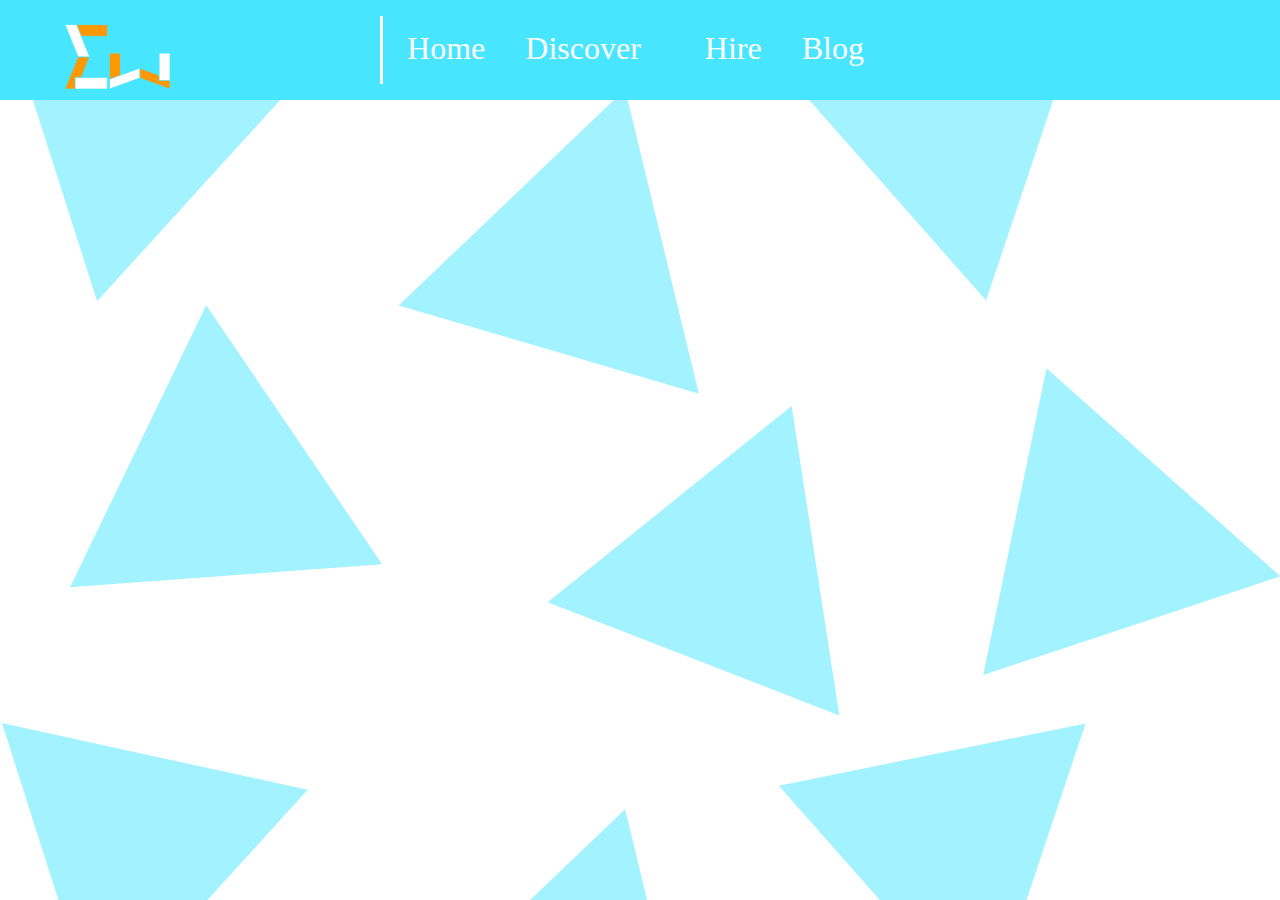
==== Portfolio Website/hire.html @ 338588e2 "adding hire page" ====
<!DOCTYPE html>
<html lang="en">
  <head>
    <!-- Required meta tags -->
    <meta charset="utf-8">
    <meta name="viewport" content="width=device-width, initial-scale=1, shrink-to-fit=no">
	<title>Evan's Portfolio</title>

	<!-- web icon -->
	<link rel="icon" href="web-icon.svg" type="image/svg+xml">
	<!-- default favicon -->
	<link rel="shortcut icon" href="web-icon.svg" type="image/svg+xml">
	<!-- for apple mobile devices -->
	<link rel="apple-touch-icon-precomposed" href="web-icon.svg" type="image/svg+xml" sizes="152x152">
	<link rel="apple-touch-icon-precomposed" href="web-icon.svg" type="image/svg+xml" sizes="120x120">

    <!-- Bootstrap CSS -->
    <link rel="stylesheet" href="https://stackpath.bootstrapcdn.com/bootstrap/4.4.1/css/bootstrap.min.css" integrity="sha384-Vkoo8x4CGsO3+Hhxv8T/Q5PaXtkKtu6ug5TOeNV6gBiFeWPGFN9MuhOf23Q9Ifjh" crossorigin="anonymous">
	<link rel="stylesheet" href="portfolio.css" type="text/css">

	<link rel="stylesheet" href="https://fonts.googleapis.com/css?family=Tangerine">
	<link href="tablet.css" rel="stylesheet" type="text/css">
  </head>



  <body class="">
<!--	  GLOBAL-->
	<div class="nav-bar d-flex p-3" style="position: relative;">
		<a href="home.html">
			<div class="webNav pl-4 nav-link" style="width: 100%;">
				<img src="ew.svg" style="width: 40%; position: relative;" class="pl-4">
			</div>
		</a>
		
		<div class="nav-line webNav" style="width: .25%; height: 100%; background-color: white;"></div>
		
		<a href="home.html" style="text-decoration: none">
			<div class="webNav pl-4 nav-link" style="width: 100%;">
				<p style="color: white; position: relative; font-size: xx-large;">Home</p>
			</div>
	  	</a>
		
		<a href="index.html" style="text-decoration: none">
			<div class="webNav pl-4 nav-link" style="width: 100%;">
				<p style="color: white; position: relative; font-size: xx-large;">Discover</p>
			</div>
	  	</a>
		
		<a href="index.html" style="text-decoration: none">
			<div class="webNav pl-4 nav-link" style="width: 50%;">
				<p class="pl-4" style="color: white; position: relative; font-size: xx-large;">Hire</p>
			</div>
	  	</a>
		
		<a href="home.html" style="text-decoration: none">
			<div class="webNav pl-4 nav-link" style="width: 50%;">
				<p style="color: white; position: relative; font-size: xx-large;">Blog</p>
			</div>
	  	</a>
		
		<!--	  Phones-->
	  
		<div id="mySidenav" class="sidenav">
		  <a href="javascript:void(0)" class="closebtn" onclick="closeNav()">&times;</a>
		  <a href="#">Home</a>
		  <a href="#">Discover</a>
		  <a href="#">Hire</a>
		  <a href="#">Blog</a>
		</div>
		
		<div id="main">
		  <span style="font-size:30px;cursor:pointer" onclick="openNav()">&#9776; </span>
		</div>
		
		<img src="ew.svg" class="phoneLogo">

	  </div>	  
	  <!-- Optional JavaScript -->
    <!-- jQuery first, then Popper.js, then Bootstrap JS -->
    <script src="https://code.jquery.com/jquery-3.4.1.slim.min.js" integrity="sha384-J6qa4849blE2+poT4WnyKhv5vZF5SrPo0iEjwBvKU7imGFAV0wwj1yYfoRSJoZ+n" crossorigin="anonymous"></script>
    <script src="https://cdn.jsdelivr.net/npm/popper.js@1.16.0/dist/umd/popper.min.js" integrity="sha384-Q6E9RHvbIyZFJoft+2mJbHaEWldlvI9IOYy5n3zV9zzTtmI3UksdQRVvoxMfooAo" crossorigin="anonymous"></script>
	<script src="https://stackpath.bootstrapcdn.com/bootstrap/4.4.1/js/bootstrap.min.js" integrity="sha384-wfSDF2E50Y2D1uUdj0O3uMBJnjuUD4Ih7YwaYd1iqfktj0Uod8GCExl3Og8ifwB6" crossorigin="anonymous"></script>
	
	<script src="portfolio.js"></script>

  </body>
</html>
---- Portfolio Website/portfolio.css ----
/*
@import url("phone.css");
@import url("tablet.css");
*/

/* Global | Desktop View */

BODY{
    background-image: url("background.svg");
    background-repeat: repeat-y;
    background-size: 100% auto;
}
p{
    font-family: 'Tangerine', serif;
    font-size: 20px;
}

/*
.intro{
    position: absolute;
    top: 0px;
    left: 0px;
    width: 100%;
    height: 4000px;
    background-color: white;
    animation-name: intro;
    animation-duration: 4s;
    animation-delay: 5s;
    animation-iteration-count: 1;
    -webkit-animation-timing-function:linear;
    -webkit-animation-fill-mode: forwards;
}
*/

@keyframes intro {
    from {top: 0px;}
    to {left:-100%; top:0px;}
  }

.skillBox{
    width: 100%;
    height: 100px;
}
.languagesSection{
    width: 50%;
}

.skillBar{
    height: 30px;
    width: 40%;
    border-style: solid;
    border-color: #48E5FF;}

.circle1{
    width: 5%;
    height: 150%;
    border-radius: 50%;
    border-style: solid;
    border-color: #48E5FF;
    background-color: white;
}

.skillImg{
    width: 50%;
}

.resumeBox{
	position: relative;
    border-bottom: 1px solid #dbdbdb;}

.circle {
    width: 100%;
    position: relative;
    border-radius: 50%;
    overflow: hidden;
    text-align: center;
  }
  .resumeContainer{
      width: 80%;
      height: 3000px;
      background-color: white;
  }
  
  .circle:before {
    display: block;
    content: "";
    width: 100%;
    padding-top: 100%;
    
  }
  
  .circle>img {
    position: absolute;
    height: 100%;
    left: 50%;
    transform: translateX( -50%);
    top: 0;
    right: 0;
    margin: 0 auto;
    bottom: 0;
    opacity: 0;
    transition: opacity .4s;
  }
  
  .circle>img.tallAndNarrow {
    width: 100%;
    top: 50%;
    transform: translateX(0) translateY( -50%);
    left: 0;
    height: auto;
  }
  
  .circle>img.loaded {
    opacity: 1;
  }

.headshotContainer {
    width: 100%;
}

.bioContainer{
    display: inline-block;
    width: 250px;
    height: auto;
    background-color: white;
    border-radius: 10%;
    position: fixed;
    box-shadow: 5px 10px 8px 10px #888888;

}

.bioBuffer{
    width: 300px;
    height: 100%;
    background-color: transparent;
}

.imageLinks{
    height: 70px; 
    border-radius: 10%;
    
}

/* .bioImageContainer{
    width: 200px;
    height: 200px;
    position: relative;
    overflow: hidden;
    border-radius: 50%;
} */

.headshotContainer{
}

.bioTextContainer {
}

.bioText{
    font-size: 25px;
    font-weight: bold;
}

p {
    font-weight: 100;
    font-family: "optima";
}

.portfolioTag{
    position: absolute;
    top:120%;
    width: 40%;
    height: 62px;
    background:#ffe9a6;
    border-radius: 10px 10px 0 0;
    text-align: center;
    color: red;
    font-size: xx-large;
    font-weight: bold;
}

.storyContainer{
    width: 96%;
    height: 1200px;
    position: relative;
}

.projectCard1{
    font-family: sans-serif;
    width: 560px;
    height: 80%;
    top: 240px;
    left: 400px;
    transform: translate(-50%, -50%);
    position: absolute;
    background-image: url("smallwhitelogo.png");
    background-size: 300px;

}

.projectCard2{
    font-family: sans-serif;
    width: 560px;
    height: 80%;
    top: 240px;
    left: 400px;
    position: absolute;
    transform: translate(-50%, -50%);
    background-image: url("IS_Final_Project_ERD.jpeg");
    background-size: cover;

}

.projectCard3{
    font-family: sans-serif;
    width: 560px;
    height: 80%;
    top: 240px;
    left: 400px;
    position: relative;
    transform: translate(-50%, -50%);
    background-image: url("movieTheaterGUI.png");
    background-size: cover;

}

.projectCard4{
    font-family: sans-serif;
    width: 600px;
    height: 80%;
    top: 240px;
    left: 400px;
    position: absolute;
    transform: translate(-50%, -50%);
    background-image: url("domusFull.png");
    background-size: cover;
}

.overlay {
    position: absolute;
    top: 0px;
    left: 0px;
    bottom: 0;
    right: 0;
    height: 100%;
    width: 100%;
    transition: .5s ease;
opacity: 0;
text-align: center;
}

.transparentBackground{
    position: absolute;
    top: 0;
    left: 0;
    bottom: 0;
    right: 0;
    height: 100%;
    width: 100%;
    transition: .5s ease;
    opacity: 0;
    background-color: white;
}
  
.projectCard1:hover .transparentBackground{
    opacity: 1;
}

.projectCard1:hover .overlay{
    opacity: 1;
}

.projectCard1:hover .projectImage {
    opacity: .3;
}

.projectCard2:hover .transparentBackground{
    opacity: 1;
}

.projectCard2:hover .overlay{
    opacity: 1;
}

.projectCard2:hover .projectImage {
    opacity: .3;
}

.projectCard3:hover .transparentBackground{
    opacity: 1;
}

.projectCard3:hover .overlay{
    opacity: 1;
}

.projectCard3:hover .projectImage {
    opacity: .3;
}

.projectCard4:hover .transparentBackground{
    opacity: 1;
}

.projectCard4:hover .overlay{
    opacity: 1;
}

.projectCard4:hover .projectImage {
    opacity: .3;
}

.cardFrontContainer {
    height: 500px;
}

#rec1 {
    animation: rec1 3s 1;
    border-radius:5px;
    -webkit-border-radius:5px;
    animation-timing-function: linear;
    
}

@keyframes rec1{
    /* 0%{left:200px; top:200px; transform: rotate(1deg)} */
    /* 25%{transform: rotate(-360deg)} */
    /* 50%{transform: rotate(-40deg)}
    75%{transform: rotate(-80deg)}
    100%{transform: rotate(-160deg)} */
}

.businessCardFrontContainer {
    width:100%;
    height: 380px;
    background-color: red;
    position: relative;
}

.diagonalWhiteSq {
    width:20%;
    height:60%;
    background-color: white;
}

.verticalWhiteSq {
    width:3%;
    height:60%;
    background-color: white;
}

.horizontalWhiteSq {
    width:20%;
    height:6%;
    background-color: white;
}

#square1 {
    position: absolute;
    left: 40%;
    top: 40%;

    animation: sq1 3s 1;
    animation-timing-function: linear;
    animation-fill-mode: forwards;
    
}

@keyframes sq1{
    /* 0%{left:40%; transform: rotate(50deg)} */
    from {left: 40%;}
    to {left: 30%; top: 65%;transform: rotate(-90deg)}
    /* 25%{transform: rotate(-360deg)} */
    /* 50%{transform: rotate(-40deg)}
    75%{transform: rotate(-80deg)}*/
    /* 100%{transform: rotate(-180deg)} */
}


#square2 {
    position: absolute;
    left: 60%;
    top: 40%;
}

#square3 {
    position: absolute;
    left: 40%;
    top: 40%;
}

#square4 {
    position: absolute;
    left: 30%;
    top: 20%;

    /* -webkit-clip-path: polygon(488.2,22.6 504,8 635.2,134 619.4,148.6); */
    clip-path: polygon(100% 0%, 100% 17%, 0% 100%, 0% 83%);
}
#square5 {
    position: absolute;
    left: 50%;
    top: 20%;
    clip-path: polygon(0 17%, 0% 0%, 100% 83%, 100% 100%);

}

.iuTri{
		width: 10%;
		height: auto;
	}

.nav-bar{
	width: 100%;
	height: 100px;
	background-color: #48E5FF;
	
	
}
.sidenav {
  visibility: hidden;

}

.sidenav .closebtn {
	visibility: hidden;
}

#main {
	visibility: hidden;
}


#carouselExampleIndicators{
	width: 800px;
	position: relative;
}

.carousel-inner{
	position: relative;

}

.carousel-item{
	height: 500px;
	overflow: hidden;
	width: 100%;

}

.phoneLogo{
	visibility: hidden; 
}




/* Phone */
@media (max-width: 576px){
	
	.phoneLogo{
	visibility: visible; 
	height: 100%;
  	width: 100px;
	position: absolute;
	left: 45%;
	bottom: 5%;
}
	.skillImg{
		width: 100%;
	}
	
	.resumeContainer{
		width: 100%;
	}
	.bioContainer {
		display: none;
	}

	.circle{
		display: none;
	}
	.bioTextContainer{
		display: none;
	}
	.contactContainer{
		display: none;
	}
	.imageLinks{
		display: none;
	}
	.body {
		background: none;
	}
	.headshotContainer {
		background: none;
	}
	.bioBuffer{
		display: none;
	}
	.iuTri{
		width: 5%;
		height: 5px;
	}
	
	.webNav{
		display: none;
	}
	
	.nav-bar{
		display: none;
	}
	
	/*	Navigation*/
	body {
  font-family: "Lato", sans-serif;
}

.sidenav {
	visibility: visible;
  height: 100%;
  width: 0;
  position: fixed;
  z-index: 1;
  top: 0;
  left: 0;
  background-color: #111;
  overflow-x: hidden;
  transition: 0.5s;
  padding-top: 60px;
}

.sidenav a {
  padding: 8px 8px 8px 32px;
  text-decoration: none;
  font-size: 25px;
  color: #818181;
  display: block;
  transition: 0.3s;
}

.sidenav a:hover {
  color: #f1f1f1;
}

.sidenav .closebtn {
	visibility: visible;
  position: absolute;
  top: 0;
  right: 25px;
  font-size: 36px;
  margin-left: 50px;
}

#main {
	visibility: visible;
  transition: margin-left .5s;
  padding: 16px;
}
	
#carouselExampleIndicators{

	display: none;
	
}


/* Tablet */
@media (min-width: 577px) and (max-width: 1278px){
	
}
---- Portfolio Website/tablet.css ----
@charset "utf-8";
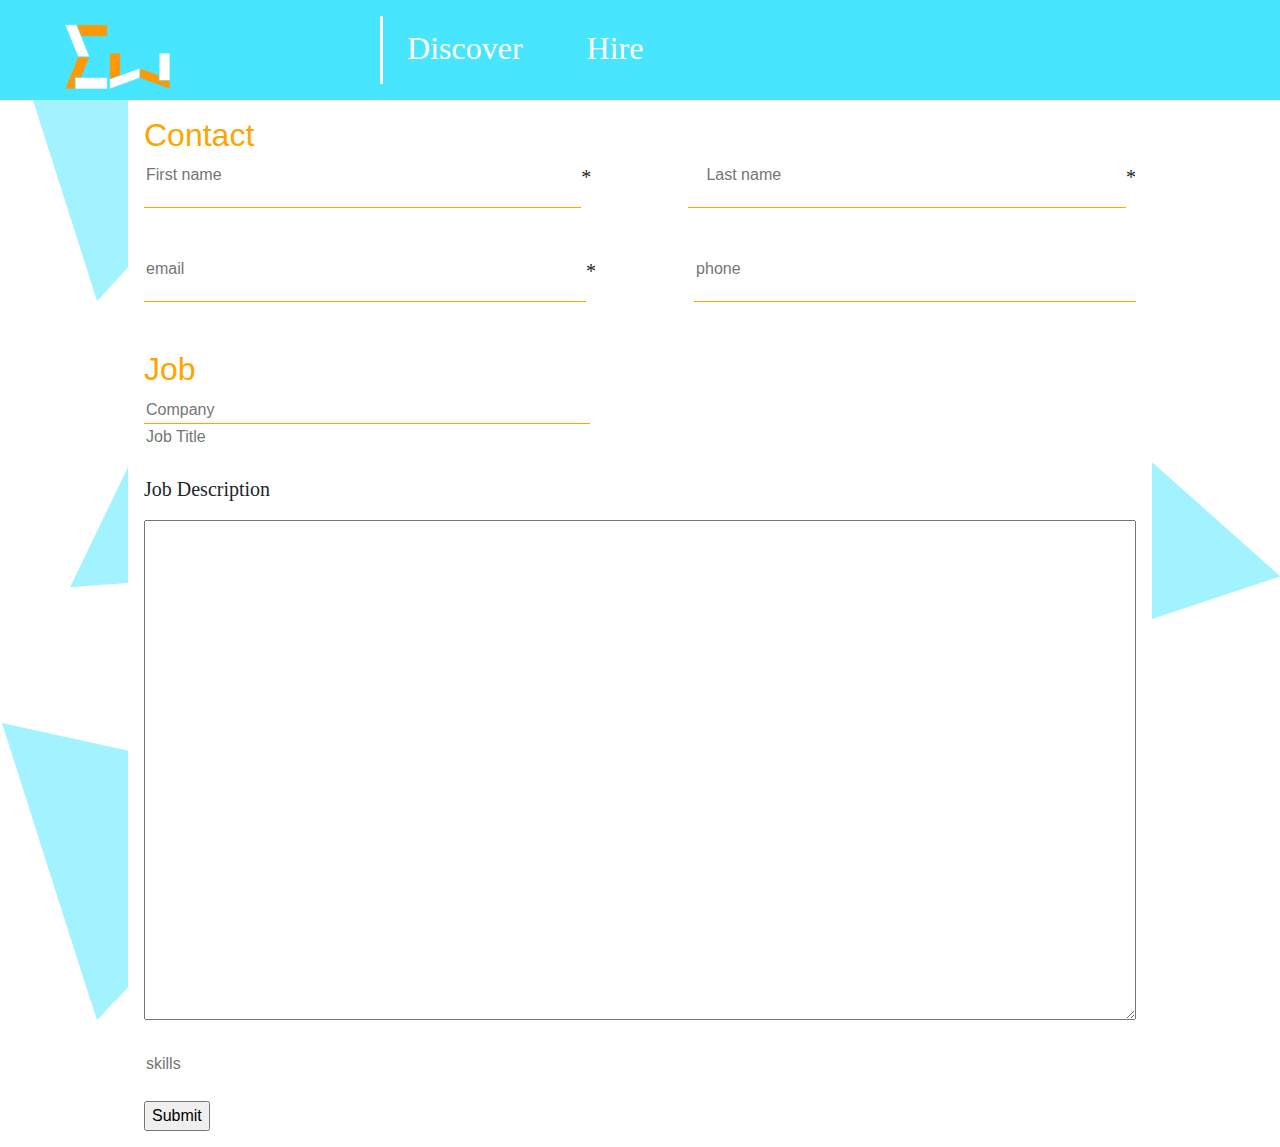
==== commit 4d29b523: "created form for hiring" ====
--- a/Portfolio Website/hire.html
+++ b/Portfolio Website/hire.html
@@ -27,7 +27,7 @@
   <body class="">
 <!--	  GLOBAL-->
 	<div class="nav-bar d-flex p-3" style="position: relative;">
-		<a href="home.html">
+		<a href="index.html">
 			<div class="webNav pl-4 nav-link" style="width: 100%;">
 				<img src="ew.svg" style="width: 40%; position: relative;" class="pl-4">
 			</div>
@@ -35,11 +35,13 @@
 		
 		<div class="nav-line webNav" style="width: .25%; height: 100%; background-color: white;"></div>
 		
+<!--
 		<a href="home.html" style="text-decoration: none">
 			<div class="webNav pl-4 nav-link" style="width: 100%;">
 				<p style="color: white; position: relative; font-size: xx-large;">Home</p>
 			</div>
 	  	</a>
+-->
 		
 		<a href="index.html" style="text-decoration: none">
 			<div class="webNav pl-4 nav-link" style="width: 100%;">
@@ -47,35 +49,92 @@
 			</div>
 	  	</a>
 		
-		<a href="index.html" style="text-decoration: none">
+		<a href="hire.html" style="text-decoration: none">
 			<div class="webNav pl-4 nav-link" style="width: 50%;">
 				<p class="pl-4" style="color: white; position: relative; font-size: xx-large;">Hire</p>
 			</div>
 	  	</a>
 		
-		<a href="home.html" style="text-decoration: none">
+<!--
+		<a href="blog.html" style="text-decoration: none">
 			<div class="webNav pl-4 nav-link" style="width: 50%;">
 				<p style="color: white; position: relative; font-size: xx-large;">Blog</p>
 			</div>
 	  	</a>
+-->
 		
 		<!--	  Phones-->
 	  
 		<div id="mySidenav" class="sidenav">
 		  <a href="javascript:void(0)" class="closebtn" onclick="closeNav()">&times;</a>
-		  <a href="#">Home</a>
-		  <a href="#">Discover</a>
-		  <a href="#">Hire</a>
-		  <a href="#">Blog</a>
+<!--		  <a href="#">Home</a>-->
+		  <a href="index.html">Discover</a>
+		  <a href="hire.html">Hire</a>
+<!--		  <a href="#">Blog</a>-->
 		</div>
 		
 		<div id="main">
 		  <span style="font-size:30px;cursor:pointer" onclick="openNav()">&#9776; </span>
 		</div>
 		
-		<img src="ew.svg" class="phoneLogo">
+		<img src="ew.svg" class="phoneLogo">		
 
-	  </div>	  
+	  </div>
+	  
+<!--	  		<p>Thank you for thinking about hiring me(Evan Watson). I promise to exceed any of your expectations and I am looking forward to meeting you. Pleasae fill out the form below and I will get back to you as soon as possible!</p>-->
+	  	
+	 <div class="formFull d-flex justify-content-center" style="width: 100%">
+	  <div class="formContainer p-3">
+		  
+		  <form action="/action_page.php">
+			  <h2 style="color: orange;">Contact</h2>
+			  <div class="d-flex">
+				  <div class="inputBox">
+					  <input type="text" id="fname" name="fname"  placeholder="First name">
+				  </div><p>*</p>
+				  <div class="formBuffer"></div>
+				  
+				  <div class="inputBox pl-3">
+					  <input type="text" id="lname" name="lname"  placeholder="Last name">
+				  </div>
+				  <p>*</p>
+			  </div>
+			  <br><br>
+			  <div class="d-flex">
+				  <div class="inputBox">
+					  <input type="email" id="email" name="email"  placeholder="email">
+				  </div>
+					  <p>*</p>
+				  	<div class="formBuffer"></div>
+
+				  <div class="inputBox">
+				<input type="tel" id="phone" name="phone"  placeholder="phone">
+			  </div>
+			  </div>
+			  
+			  <br><br>
+			  
+			  <h2 style="color: orange;">Job</h2>
+
+			  
+			  <div class="jobContainer">
+			<div class="inputBox">
+			  <input type="text" id="company" name="company"  placeholder="Company"><br>
+				</div>
+			  <input type="text" id="jobTitle" name="jobTitle"  placeholder="Job Title"><br><br>
+			<p>Job Description</p>
+				  <textarea type="text" id="jobDescription" name="jobDescription"></textarea><br><br>
+			  <input type="text" id="skills" name="skills"  placeholder="skills"><br><br>
+				  </div>
+
+			  
+
+			  <input type="submit" value="Submit">
+		</form>
+
+	  </div>
+		 </div>
+
 	  <!-- Optional JavaScript -->
     <!-- jQuery first, then Popper.js, then Bootstrap JS -->
     <script src="https://code.jquery.com/jquery-3.4.1.slim.min.js" integrity="sha384-J6qa4849blE2+poT4WnyKhv5vZF5SrPo0iEjwBvKU7imGFAV0wwj1yYfoRSJoZ+n" crossorigin="anonymous"></script>
--- a/Portfolio Website/portfolio.css
+++ b/Portfolio Website/portfolio.css
@@ -13,6 +13,74 @@
 p{
     font-family: 'Tangerine', serif;
     font-size: 20px;
+}
+.formContainer{
+	background-color: white;
+	width: 80%;
+}
+.inputBox{
+border-bottom-style: solid;
+	border-bottom-color: orange;
+	border-width: thin;
+	width: 45%;
+}
+
+input:focus, textarea:focus, select:focus{
+        outline: none;
+    }
+
+.formBuffer{
+	width:10%;
+}
+#fname{
+		border: none;
+	width: 100%;
+
+}
+
+#lname{
+		border: none;
+	width: 100%;
+
+}
+
+#email{
+		border: none;
+	width: 100%;
+
+}
+
+#phone{
+		border: none;
+	width: 100%;
+
+}
+#company{
+	border: none;
+	width: 100%;
+
+}
+
+#jobTitle{
+	border: none;
+	width: 100%;
+
+}
+
+#jobDescription{
+	width: 100%;
+	height: 500px;
+
+}
+
+#skills{
+	border: none;
+	width: 100%;
+
+}
+
+.jobContainer{
+	border: medium #000000;
 }
 
 /*
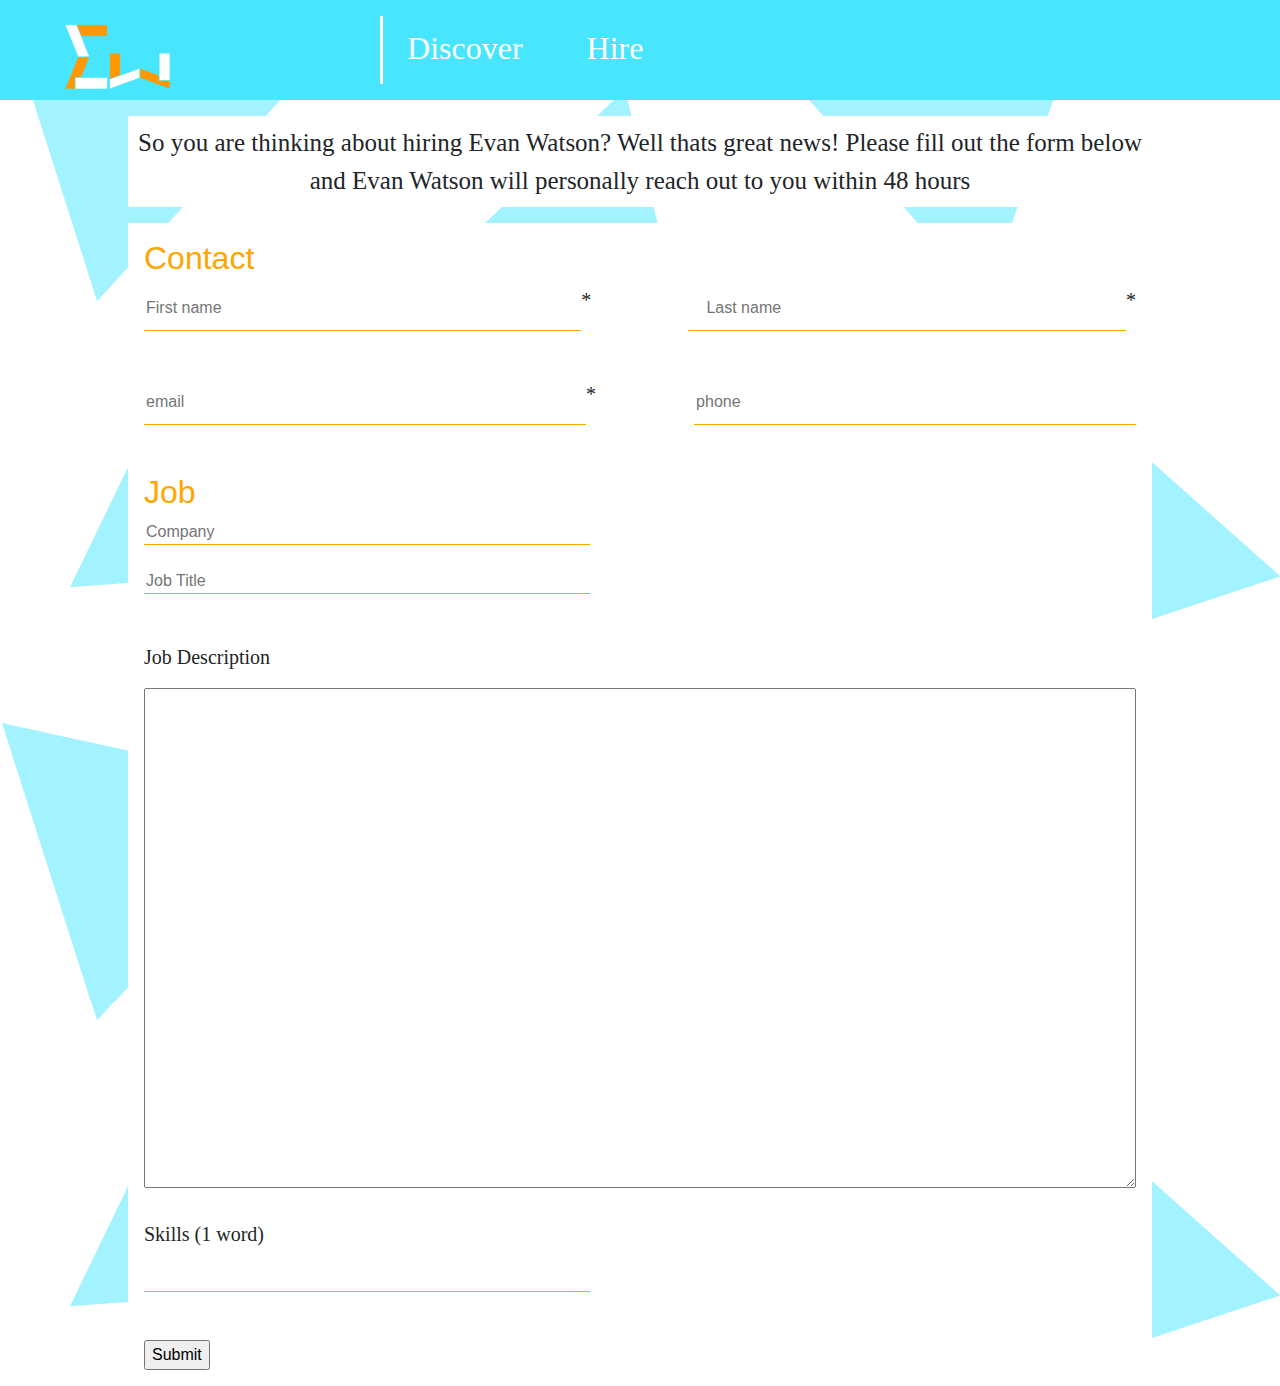
==== commit badf495b: "finished design for form" ====
--- a/Portfolio Website/hire.html
+++ b/Portfolio Website/hire.html
@@ -82,11 +82,14 @@
 	  </div>
 	  
 <!--	  		<p>Thank you for thinking about hiring me(Evan Watson). I promise to exceed any of your expectations and I am looking forward to meeting you. Pleasae fill out the form below and I will get back to you as soon as possible!</p>-->
+	  <div class="formFull d-flex justify-content-center pt-3" style="width: 100%; background-image: url('https://img.freepik.com/free-vector/colorful-confetti-celebration-carnival-ribbons_29865-642.jpg?size=626&ext=jpg'); ">
+	  <p class="p-2" style=" width:80%; background-color: white; font-size: 25px; text-align: center;">So you are thinking about hiring Evan Watson? Well thats great news! Please fill out the form below and Evan Watson will personally reach out to you within 48 hours</p>
+	  </div>
 	  	
 	 <div class="formFull d-flex justify-content-center" style="width: 100%">
 	  <div class="formContainer p-3">
 		  
-		  <form action="/action_page.php">
+		  <form action="submit_job.php">
 			  <h2 style="color: orange;">Contact</h2>
 			  <div class="d-flex">
 				  <div class="inputBox">
@@ -120,12 +123,19 @@
 			  <div class="jobContainer">
 			<div class="inputBox">
 			  <input type="text" id="company" name="company"  placeholder="Company"><br>
-				</div>
-			  <input type="text" id="jobTitle" name="jobTitle"  placeholder="Job Title"><br><br>
+				</div><br>
+			<div class="inputBox">
+			  <input type="text" id="jobTitle" name="jobTitle"  placeholder="Job Title">
+				  </div><br><br>
 			<p>Job Description</p>
 				  <textarea type="text" id="jobDescription" name="jobDescription"></textarea><br><br>
-			  <input type="text" id="skills" name="skills"  placeholder="skills"><br><br>
+				<p>Skills (1 word)</p>
+				  <div class="storeSkills d-flex" id="storeSkills"></div>
+				  <div class="inputBox">
+			  <input type="text" id="skills" name="skills"  placeholder="">
 				  </div>
+				  </div>
+			  <br><br>
 
 			  
 
--- a/Portfolio Website/portfolio.css
+++ b/Portfolio Website/portfolio.css
@@ -13,6 +13,13 @@
 p{
     font-family: 'Tangerine', serif;
     font-size: 20px;
+}
+
+.bubbleSkill{
+	padding: 10px;
+	color: white;
+	border: 5px;
+	border-radius: 50%;
 }
 .formContainer{
 	background-color: white;
@@ -35,36 +42,38 @@
 #fname{
 		border: none;
 	width: 100%;
-
+height:100%;
 }
 
 #lname{
 		border: none;
 	width: 100%;
+	height:100%;
 
 }
 
 #email{
 		border: none;
 	width: 100%;
+	height:100%;
 
 }
 
 #phone{
 		border: none;
 	width: 100%;
-
+height:100%;
 }
 #company{
 	border: none;
 	width: 100%;
-
+height:100%;
 }
 
 #jobTitle{
 	border: none;
 	width: 100%;
-
+height:100%;
 }
 
 #jobDescription{
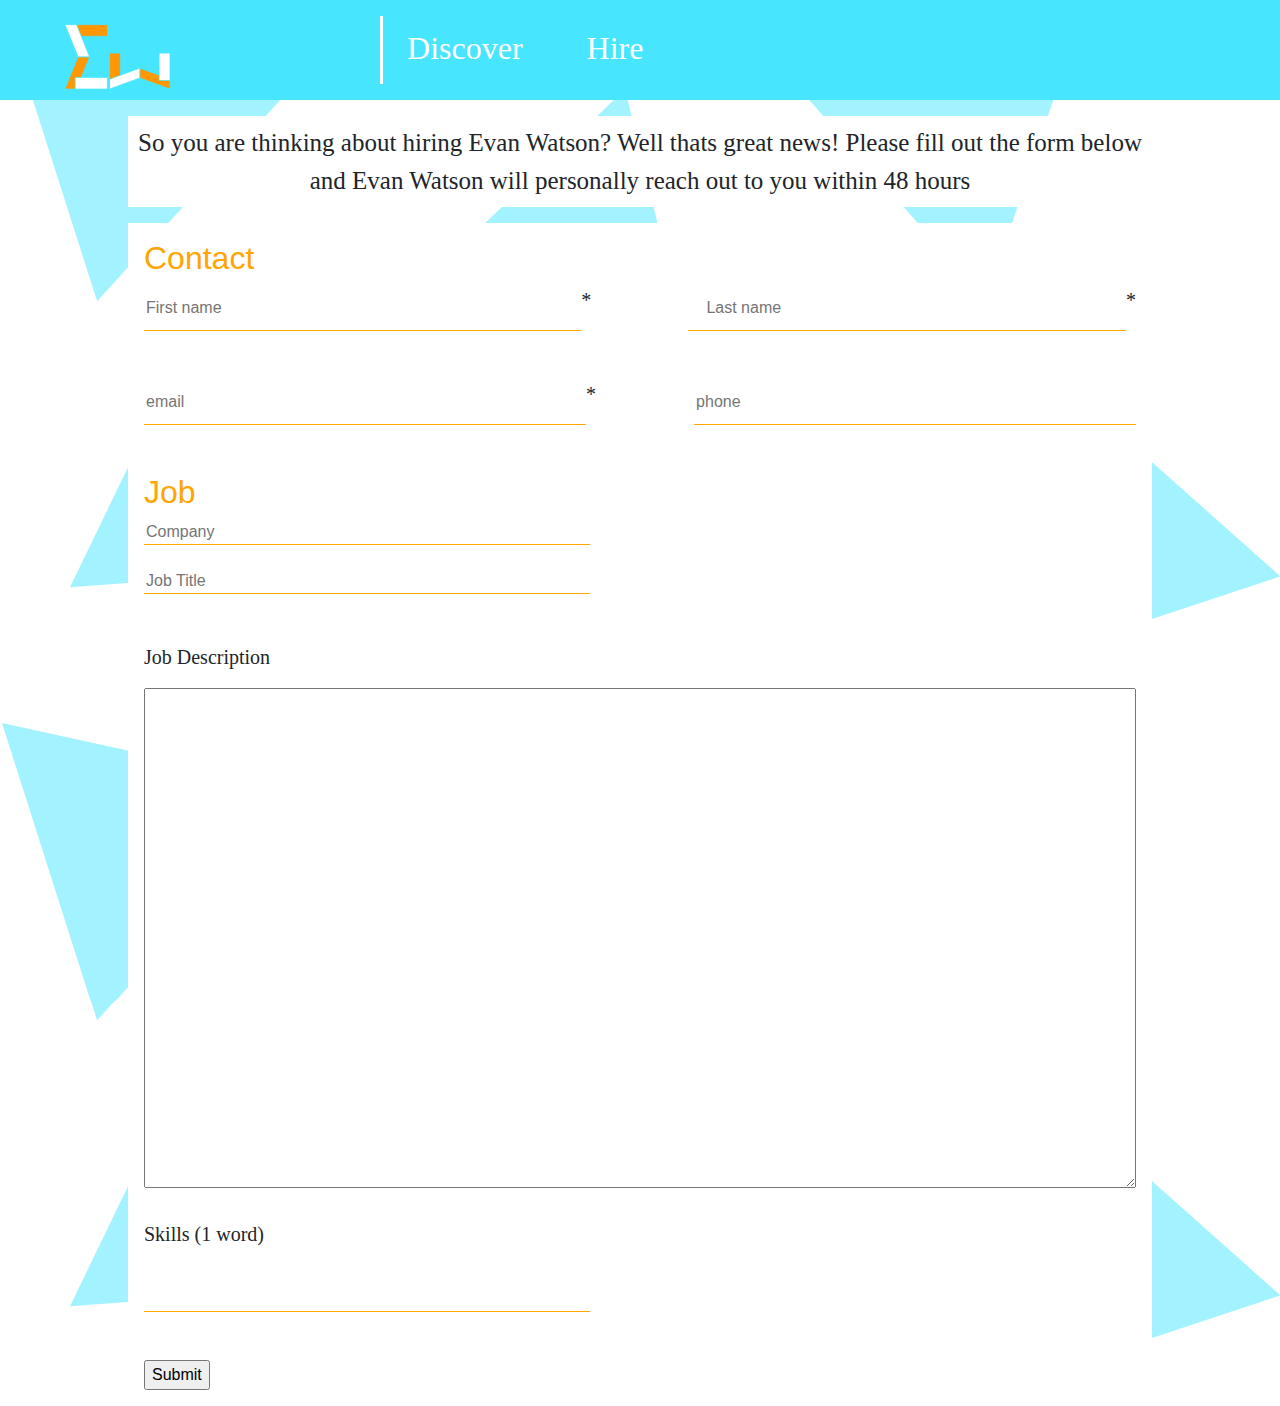
==== commit 4120b0d6: "fixing up some things" ====
--- a/Portfolio Website/hire.html
+++ b/Portfolio Website/hire.html
@@ -19,7 +19,6 @@
 	<link rel="stylesheet" href="portfolio.css" type="text/css">
 
 	<link rel="stylesheet" href="https://fonts.googleapis.com/css?family=Tangerine">
-	<link href="tablet.css" rel="stylesheet" type="text/css">
   </head>
 
 
@@ -82,14 +81,14 @@
 	  </div>
 	  
 <!--	  		<p>Thank you for thinking about hiring me(Evan Watson). I promise to exceed any of your expectations and I am looking forward to meeting you. Pleasae fill out the form below and I will get back to you as soon as possible!</p>-->
-	  <div class="formFull d-flex justify-content-center pt-3" style="width: 100%; background-image: url('https://img.freepik.com/free-vector/colorful-confetti-celebration-carnival-ribbons_29865-642.jpg?size=626&ext=jpg'); ">
+	  <div class="formFull d-flex justify-content-center pt-3" style="width: 100%; background-image: url('https://evanwatson.net/party-confetti.jpg'); ">
 	  <p class="p-2" style=" width:80%; background-color: white; font-size: 25px; text-align: center;">So you are thinking about hiring Evan Watson? Well thats great news! Please fill out the form below and Evan Watson will personally reach out to you within 48 hours</p>
 	  </div>
 	  	
 	 <div class="formFull d-flex justify-content-center" style="width: 100%">
 	  <div class="formContainer p-3">
 		  
-		  <form action="submit_job.php">
+		  <form action="submit_job.php" method="post">
 			  <h2 style="color: orange;">Contact</h2>
 			  <div class="d-flex">
 				  <div class="inputBox">
@@ -129,8 +128,22 @@
 				  </div><br><br>
 			<p>Job Description</p>
 				  <textarea type="text" id="jobDescription" name="jobDescription"></textarea><br><br>
+
+
 				<p>Skills (1 word)</p>
-				  <div class="storeSkills d-flex" id="storeSkills"></div>
+				  <div class="storeSkills d-flex" id="storeSkills">
+					  <div class = "bubbleSkill" id="bubbleSkill1"></div> 
+					  <div class = "bubbleSkill" id="bubbleSkill2"></div> 
+					  <div class = "bubbleSkill" id="bubbleSkill3"></div> 
+					  <div class = "bubbleSkill" id="bubbleSkill4"></div> 
+					  <div class = "bubbleSkill" id="bubbleSkill5"></div> 
+					  <div class = "bubbleSkill" id="bubbleSkill6"></div> 
+					  <div class = "bubbleSkill" id="bubbleSkill7"></div> 
+					  <div class = "bubbleSkill" id="bubbleSkill8"></div> 
+					  <div class = "bubbleSkill" id="bubbleSkill9"></div> 
+					  <div class = "bubbleSkill" id="bubbleSkill10"></div> 
+
+					</div>
 				  <div class="inputBox">
 			  <input type="text" id="skills" name="skills"  placeholder="">
 				  </div>
@@ -139,7 +152,7 @@
 
 			  
 
-			  <input type="submit" value="Submit">
+			  <input type="submit" value="Submit" id="submitJob">
 		</form>
 
 	  </div>
--- a/Portfolio Website/portfolio.css
+++ b/Portfolio Website/portfolio.css
@@ -154,7 +154,6 @@
   }
   .resumeContainer{
       width: 80%;
-      height: 3000px;
       background-color: white;
   }
   
@@ -483,7 +482,7 @@
 
 .iuTri{
 		width: 10%;
-		height: auto;
+		height: 10%;
 	}
 
 .nav-bar{
@@ -527,6 +526,10 @@
 .phoneLogo{
 	visibility: hidden; 
 }
+
+.grad-img{
+		width: 20%;
+	}
 
 
 
@@ -575,8 +578,8 @@
 		display: none;
 	}
 	.iuTri{
-		width: 5%;
-		height: 5px;
+		width: 70px;
+		height: 70px;
 	}
 	
 	.webNav{
@@ -639,9 +642,23 @@
 	display: none;
 	
 }
-
+	
+	.grad-img{
+		display: none;
+	}
+}
 
 /* Tablet */
-@media (min-width: 577px) and (max-width: 1278px){
-	
+@media (min-width: 577px) and (max-width: 1100px){
+	.resumeContainer{
+		width: 100%;
+	}
+	.bioContainer {
+		display: none;
+	}
+	
+	.grad-img{
+		width: 50px;
+		height: 120px;
+	}
 }